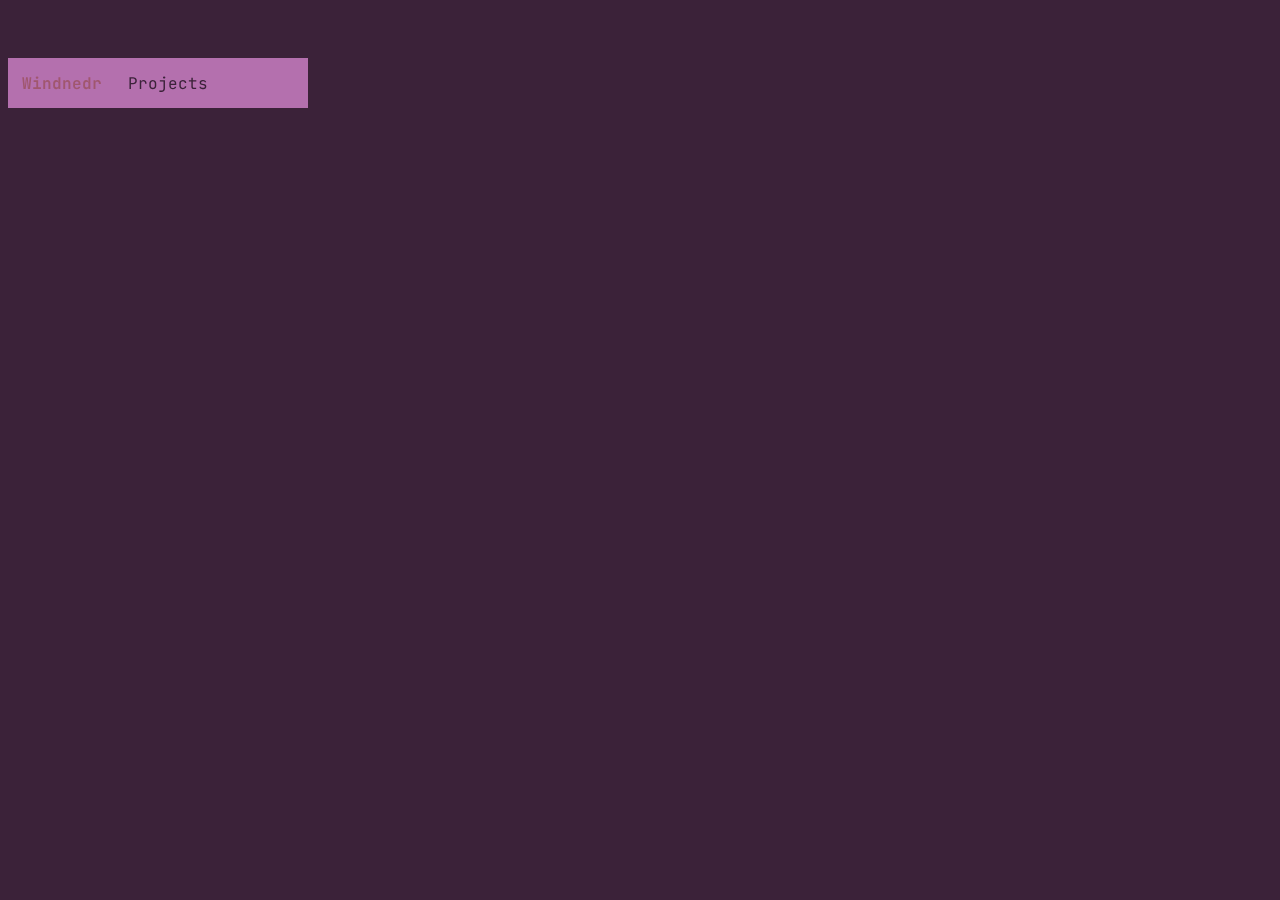
==== projects.html @ 32c2e70d "nav bar test" ====
<head>
    <title>
      Windnedr - Projects
    </title>
    <link rel="stylesheet" href="style.css">
    
    <body>
    <iframe src="nav.html" class="navframe">
    <h1>Projects</h1>
    <div class="card-holder">
        <div class="card D-test" onclick="window.open('projects/about/3D.html'); "></div>
        <div class="card pomr" onclick="window.open('projects/about/pomr.html'); "></div>
        <div class="card"></div>
        <div class="card"></div>
    </div>


    </body>
    </head>
---- style.css ----
@import url('https://fonts.googleapis.com/css2?family=JetBrains+Mono:ital,wght@0,100..800;1,100..800&display=swap');

*{
    font-family: "JetBrains Mono", monospace;
    margin: 8px
}

html{
    margin: 0px;
}

.card {
    aspect-ratio: 3 / 2;
    background-color: coral;
    border-radius: 10px;
    width: auto;
    grid-column: auto;
    grid-row: auto;
    cursor: pointer;

    transition: 0.4s;
}

.card:hover {
    transition: 0.4s;
    
    transform: scale(0.98);
    filter: brightness(1.2);

}

.card-holder {
    overflow: scroll;
    display: grid;
    gap: 5px;
    grid-template-columns: repeat(2, 1fr);
    grid-template-rows: repeat(5, 1fr);
    grid-column-gap: 5px;
    grid-row-gap: 5px;
}

nav{
    background-color: #ffa0f79e;
    color: #3b2239;
    position: fixed;
    top: 0px;
    left: 0px;
    width: 100vw;
    height: 50px;
    align-content: space-around;
    padding-left: 2%;
    backdrop-filter: blur(6px);
    margin: 0px;
}

.navframe{
    height: 50px;
    border: none;
}

nav a.home{
    color: #a0576e;
    font-weight: 600;
}

nav a{
    text-decoration: none;
    color: #3b2239;
    cursor: pointer;
}


body{
    background-color: #3b2239;
    color: #fff;

    padding-top: 50px;
    margin: 0px;
}

h1{
    color: #fd7ff2;
}

button{
    padding-left: 20px;
    padding-right: 20px;
    background-color: #FD7FFD;
    color: #3b2239;
    border: none;
    border-radius: 10000px;
    transition: 0.4s;
    font-size: 20;
}

button:hover {
    transform: scale(1.1);
    transition: 0.4s;
    background-color: #fff;
}

/* ********** PROJECTS ************* */
.D-test{
    background-image: url("projects/thumbnails/3D test.png");
    background-size: cover;
}

.pomr{
    background-image: url("projects/thumbnails/POMR wind banner.png");
    background-size: cover;
}

.banner{
    aspect-ratio: 4 / 1 !important;
    background-position: center !important;
    margin: 0px;
}
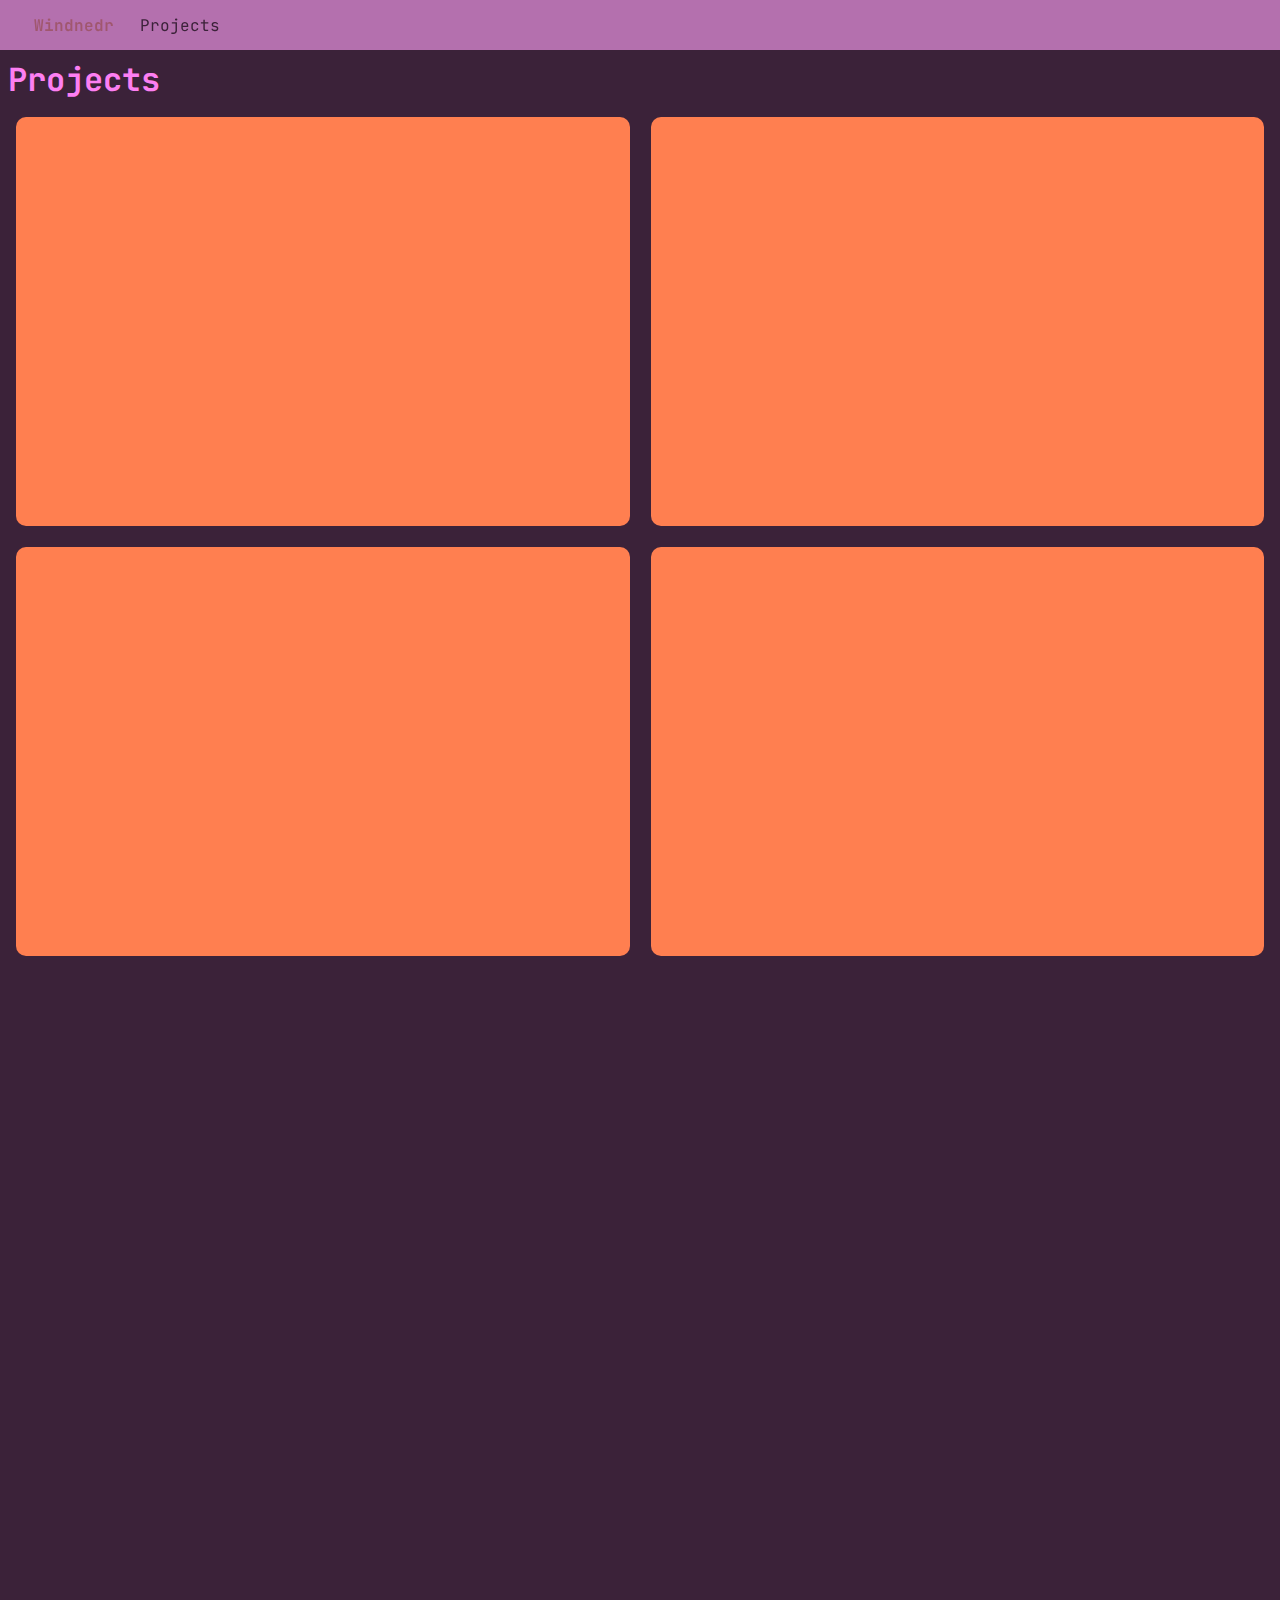
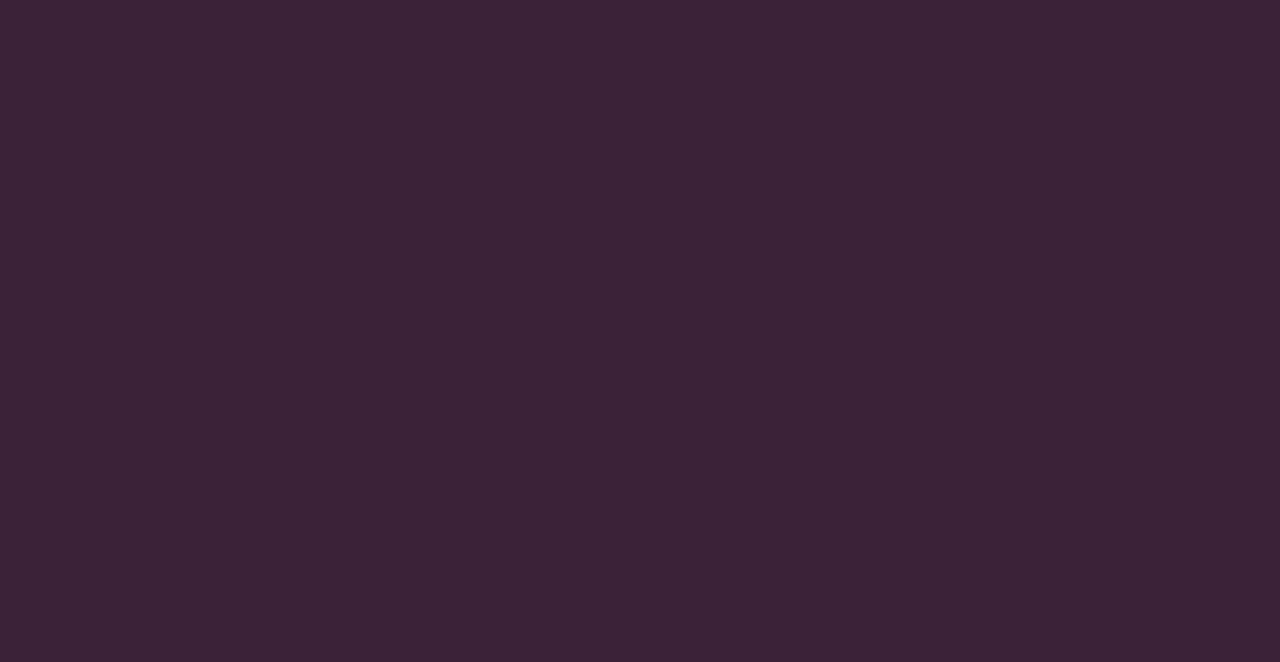
==== commit f75b0b55: "fix infinite tab glitch" ====
--- a/projects.html
+++ b/projects.html
@@ -3,18 +3,17 @@
       Windnedr - Projects
     </title>
     <link rel="stylesheet" href="style.css">
+      <meta name="viewport" content="width=device-width, initial-scale=1.0">
     
     <body>
-    <iframe src="nav.html" class="navframe">
+    <nav><a href="./index" class="home">Windnedr</a> <a href="./projects">Projects</a></nav>    
     <h1>Projects</h1>
     <div class="card-holder">
-        <div class="card D-test" onclick="window.open('projects/about/3D.html'); "></div>
-        <div class="card pomr" onclick="window.open('projects/about/pomr.html'); "></div>
+        <div class="card D-test" onclick="window.open('projects/about/3D.html', '_self'); "></div>
+        <div class="card pomr" onclick="window.open('projects/about/pomr.html', '_self'); "></div>
         <div class="card"></div>
         <div class="card"></div>
     </div>
-
-
     </body>
     </head>
     --- a/style.css
+++ b/style.css
@@ -22,7 +22,7 @@
 }
 
 .card:hover {
-    transition: 0.4s;
+    transition: 0.2s;
     
     transform: scale(0.98);
     filter: brightness(1.2);
@@ -56,6 +56,7 @@
 .navframe{
     height: 50px;
     border: none;
+    margin: 0px;
 }
 
 nav a.home{
@@ -76,6 +77,10 @@
 
     padding-top: 50px;
     margin: 0px;
+
+    animation-name: load;
+    animation-duration: 0.3s;
+
 }
 
 h1{
@@ -99,6 +104,14 @@
     background-color: #fff;
 }
 
+hr {
+    margin-top: 30px;
+    margin-bottom: 30px;
+    background-color: #243523;
+    border-style: dashed;
+    border-color: #9d5495;
+}
+
 /* ********** PROJECTS ************* */
 .D-test{
     background-image: url("projects/thumbnails/3D test.png");
@@ -114,4 +127,16 @@
     aspect-ratio: 4 / 1 !important;
     background-position: center !important;
     margin: 0px;
-}+}
+
+/* ********** ANIMATIONS ************* */
+@keyframes load{
+    0%{
+        transform: scale(0.97);
+        filter: blur(5px);
+    }
+    100%{
+        transform: scale(1);
+        filter: blur(0px);
+    }
+}
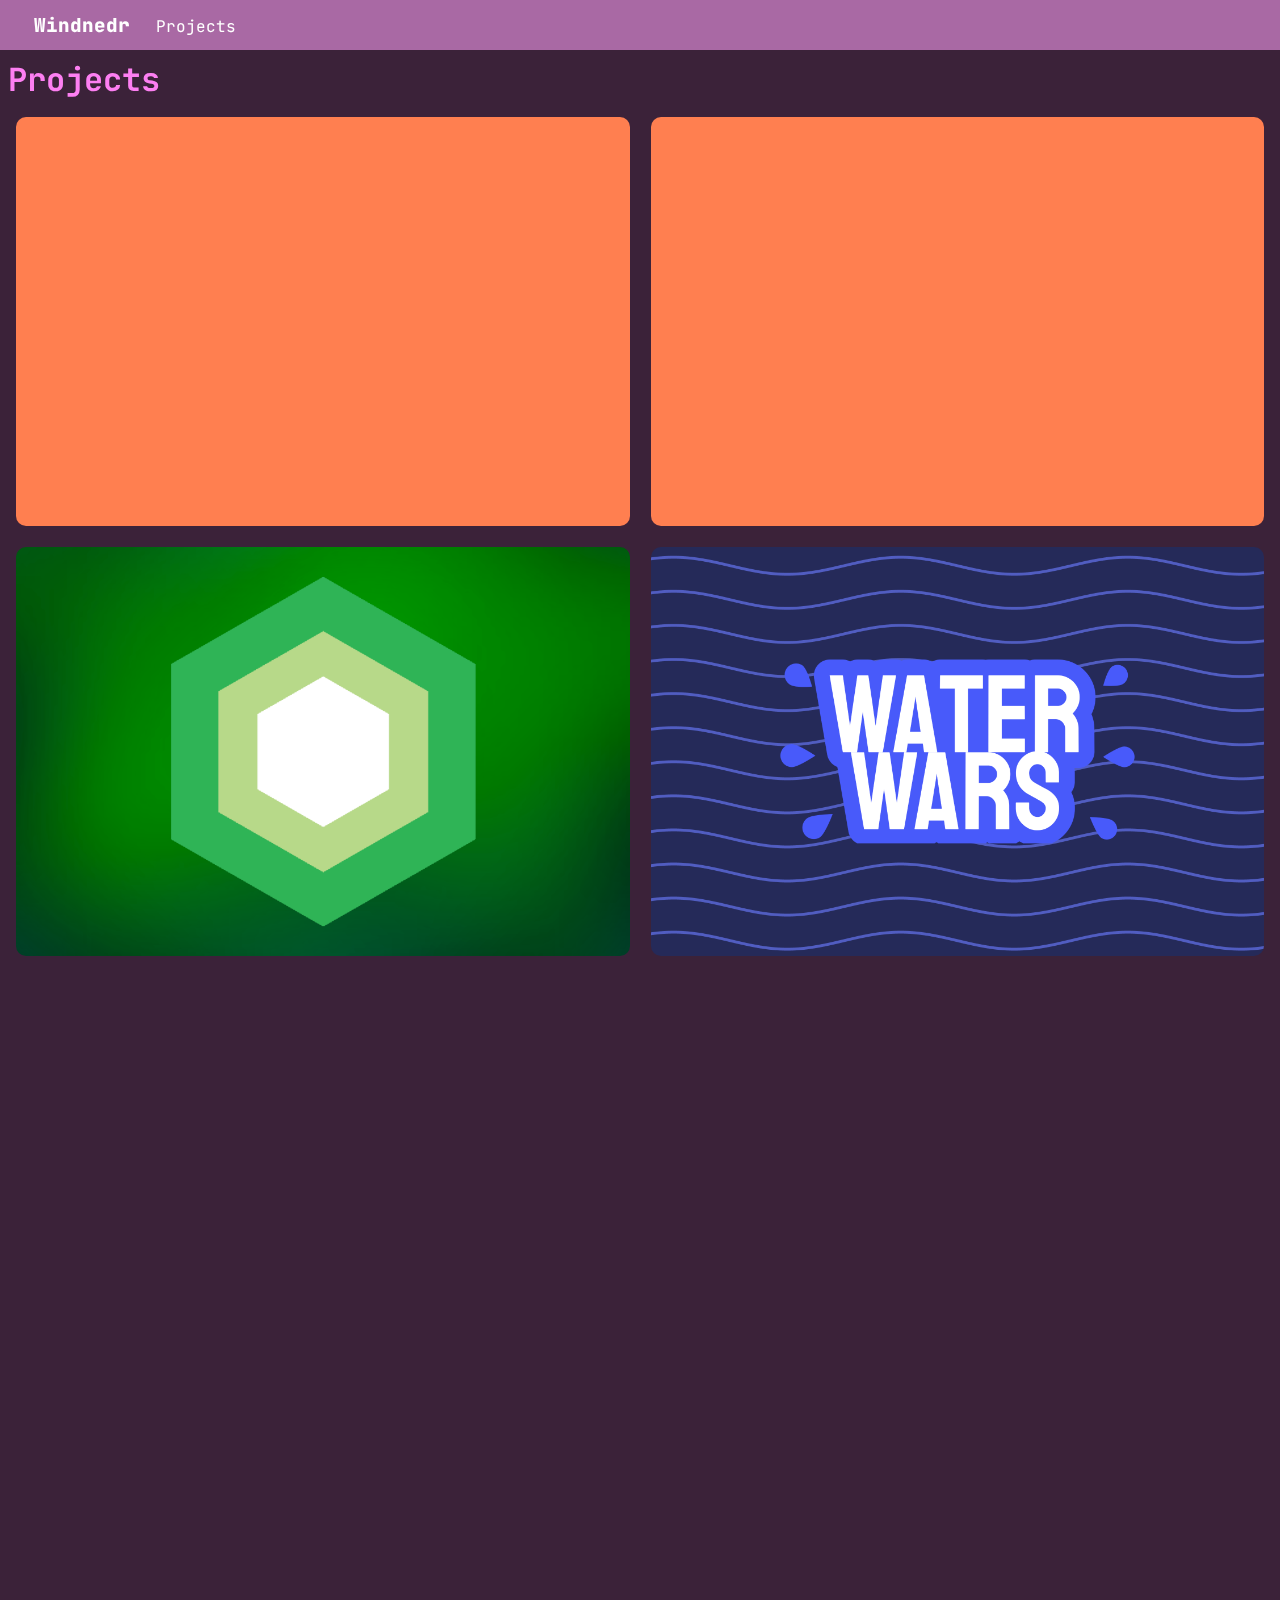
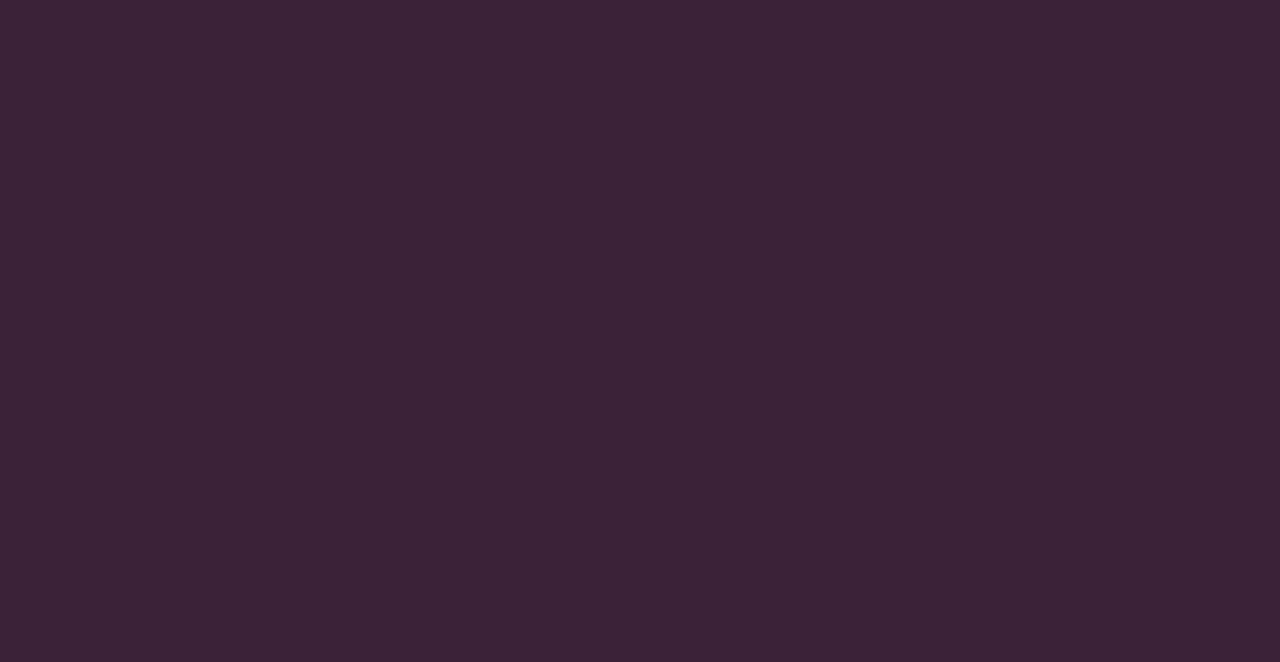
==== commit 2229af55: "added failed projects" ====
--- a/projects.html
+++ b/projects.html
@@ -11,8 +11,8 @@
     <div class="card-holder">
         <div class="card D-test" onclick="window.open('projects/about/3D.html', '_self'); "></div>
         <div class="card pomr" onclick="window.open('projects/about/pomr.html', '_self'); "></div>
-        <div class="card"></div>
-        <div class="card"></div>
+        <div class="card gemroyale" onclick="window.open('projects/about/gemroyale.html', '_self'); "></div>
+        <div class="card waterwar" onclick="window.open('projects/about/waterwar.html', '_self'); "></div>
     </div>
     </body>
     </head>
--- a/style.css
+++ b/style.css
@@ -41,7 +41,7 @@
 
 nav{
     background-color: #ffa0f79e;
-    color: #3b2239;
+    color: #ffffff;
     position: fixed;
     top: 0px;
     left: 0px;
@@ -49,8 +49,10 @@
     height: 50px;
     align-content: space-around;
     padding-left: 2%;
-    backdrop-filter: blur(6px);
+    backdrop-filter: blur(6px) brightness(0.5);
     margin: 0px;
+
+    z-index: 2;
 }
 
 .navframe{
@@ -60,13 +62,14 @@
 }
 
 nav a.home{
-    color: #a0576e;
-    font-weight: 600;
+    color: #ffffff;
+    font-weight: 900;
+    font-size: larger;
 }
 
 nav a{
     text-decoration: none;
-    color: #3b2239;
+    color: #ffffff;
     cursor: pointer;
 }
 
@@ -123,10 +126,32 @@
     background-size: cover;
 }
 
+.waterwar{
+    background-image: url("projects/thumbnails/wwthumb.png");
+    background-size: cover;
+}
+
+.gemroyale{
+    background-image: url("projects/thumbnails/grbanner.png");
+    background-size: cover;
+}
+
 .banner{
     aspect-ratio: 4 / 1 !important;
     background-position: center !important;
     margin: 0px;
+}
+
+.banner.D-test{
+    background-image: url("projects/banners/3dtest.png");
+}
+
+.banner.waterwar{
+    background-image: url("projects/banners/wwbanner.png");
+}
+
+.banner.gemroyale{
+    background-image: url("projects/banners/grban.png");
 }
 
 /* ********** ANIMATIONS ************* */
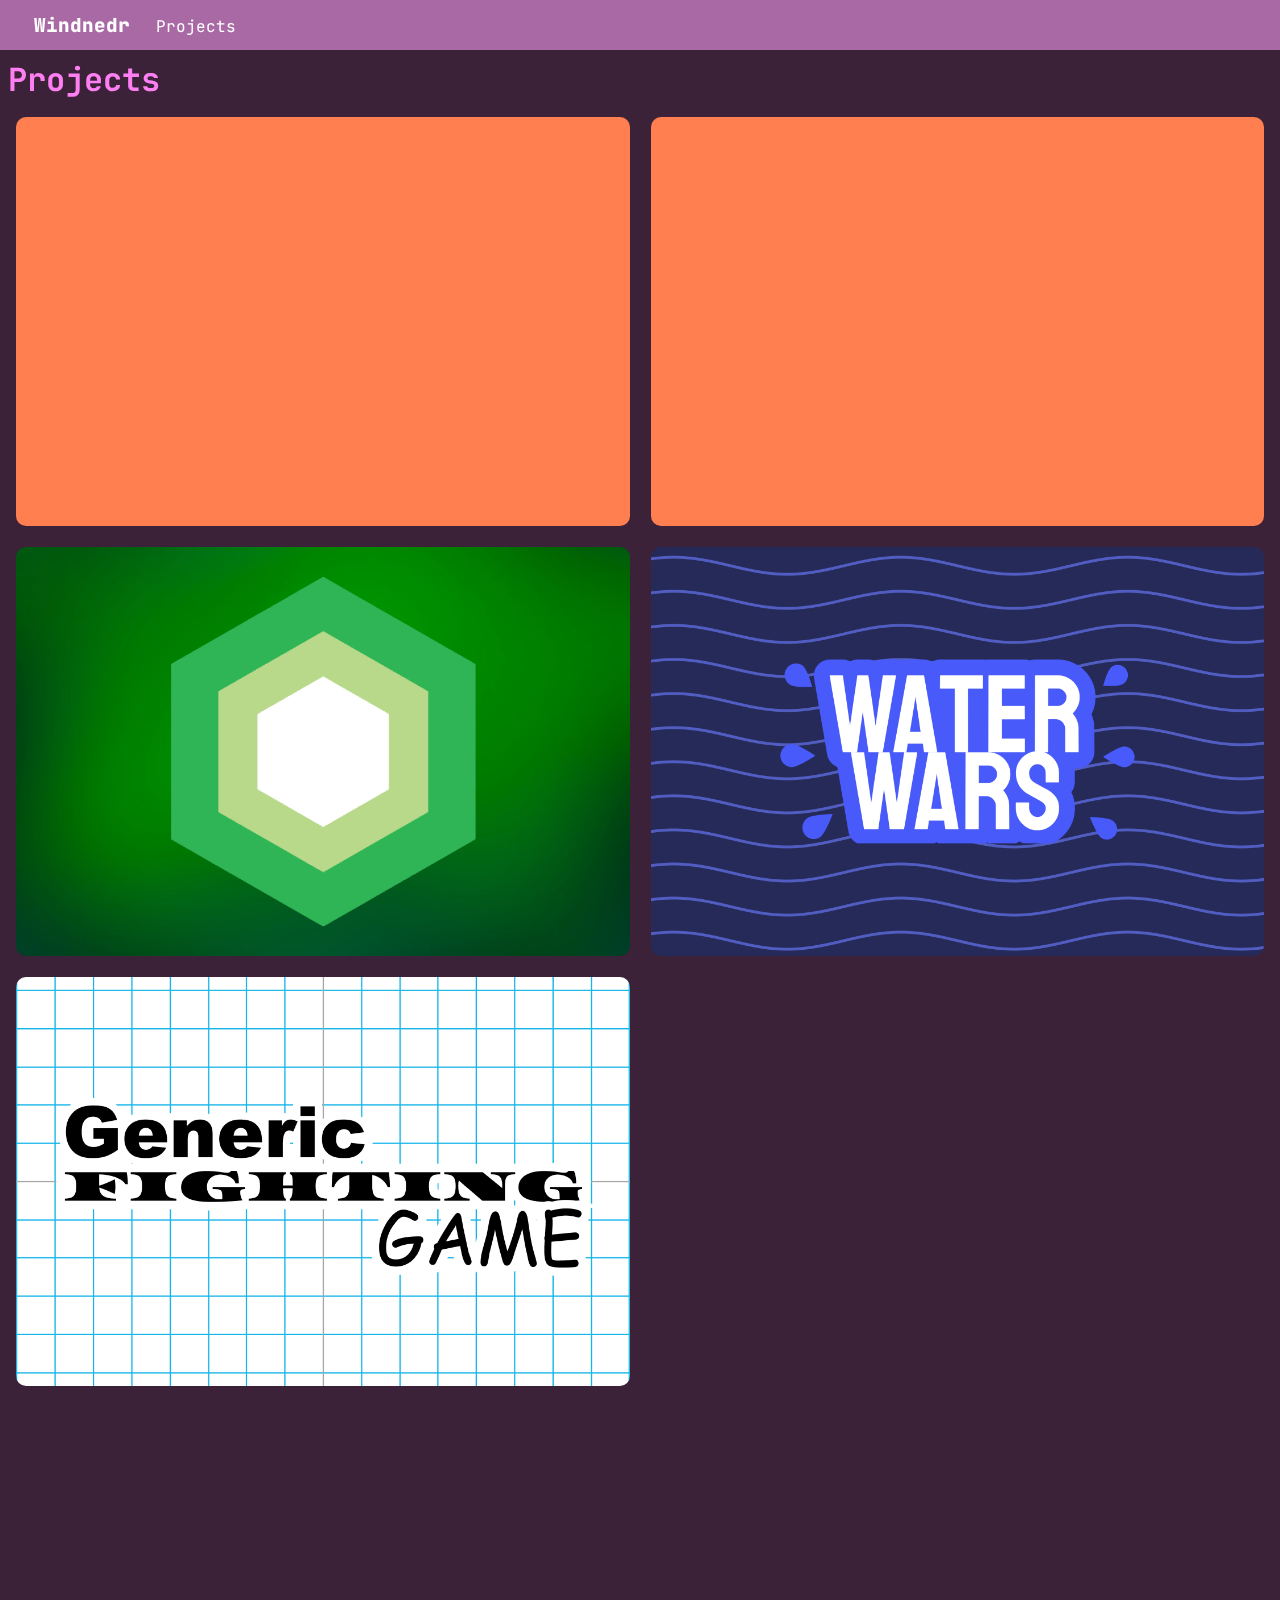
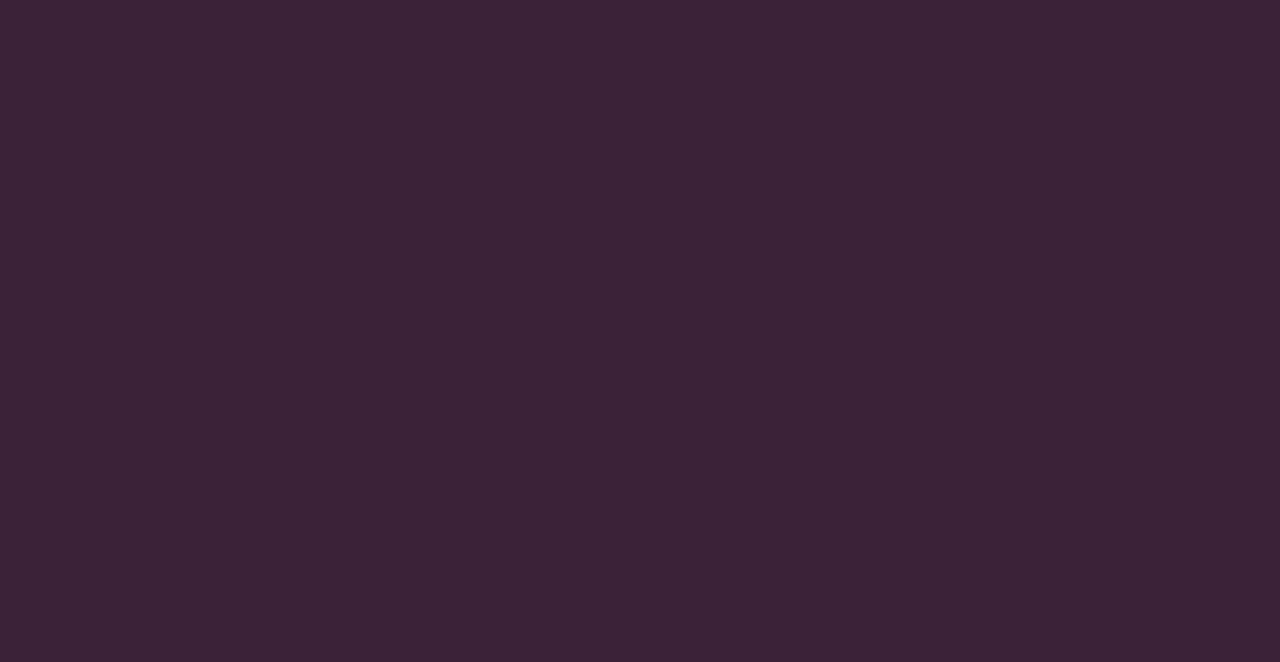
==== commit 8e2312fa: "generic fighting" ====
--- a/projects.html
+++ b/projects.html
@@ -13,6 +13,7 @@
         <div class="card pomr" onclick="window.open('projects/about/pomr.html', '_self'); "></div>
         <div class="card gemroyale" onclick="window.open('projects/about/gemroyale.html', '_self'); "></div>
         <div class="card waterwar" onclick="window.open('projects/about/waterwar.html', '_self'); "></div>
+        <div class="card genfight" onclick="window.open('projects/about/genfight.html', '_self'); "></div>
     </div>
     </body>
     </head>
--- a/style.css
+++ b/style.css
@@ -136,6 +136,11 @@
     background-size: cover;
 }
 
+.genfight{
+    background-image: url("projects/thumbnails/genfight.png");
+    background-size: cover;
+}
+
 .banner{
     aspect-ratio: 4 / 1 !important;
     background-position: center !important;
@@ -154,6 +159,10 @@
     background-image: url("projects/banners/grban.png");
 }
 
+.banner.genfight{
+    background-image: url("projects/banners/genfightban.png");
+}
+
 /* ********** ANIMATIONS ************* */
 @keyframes load{
     0%{
